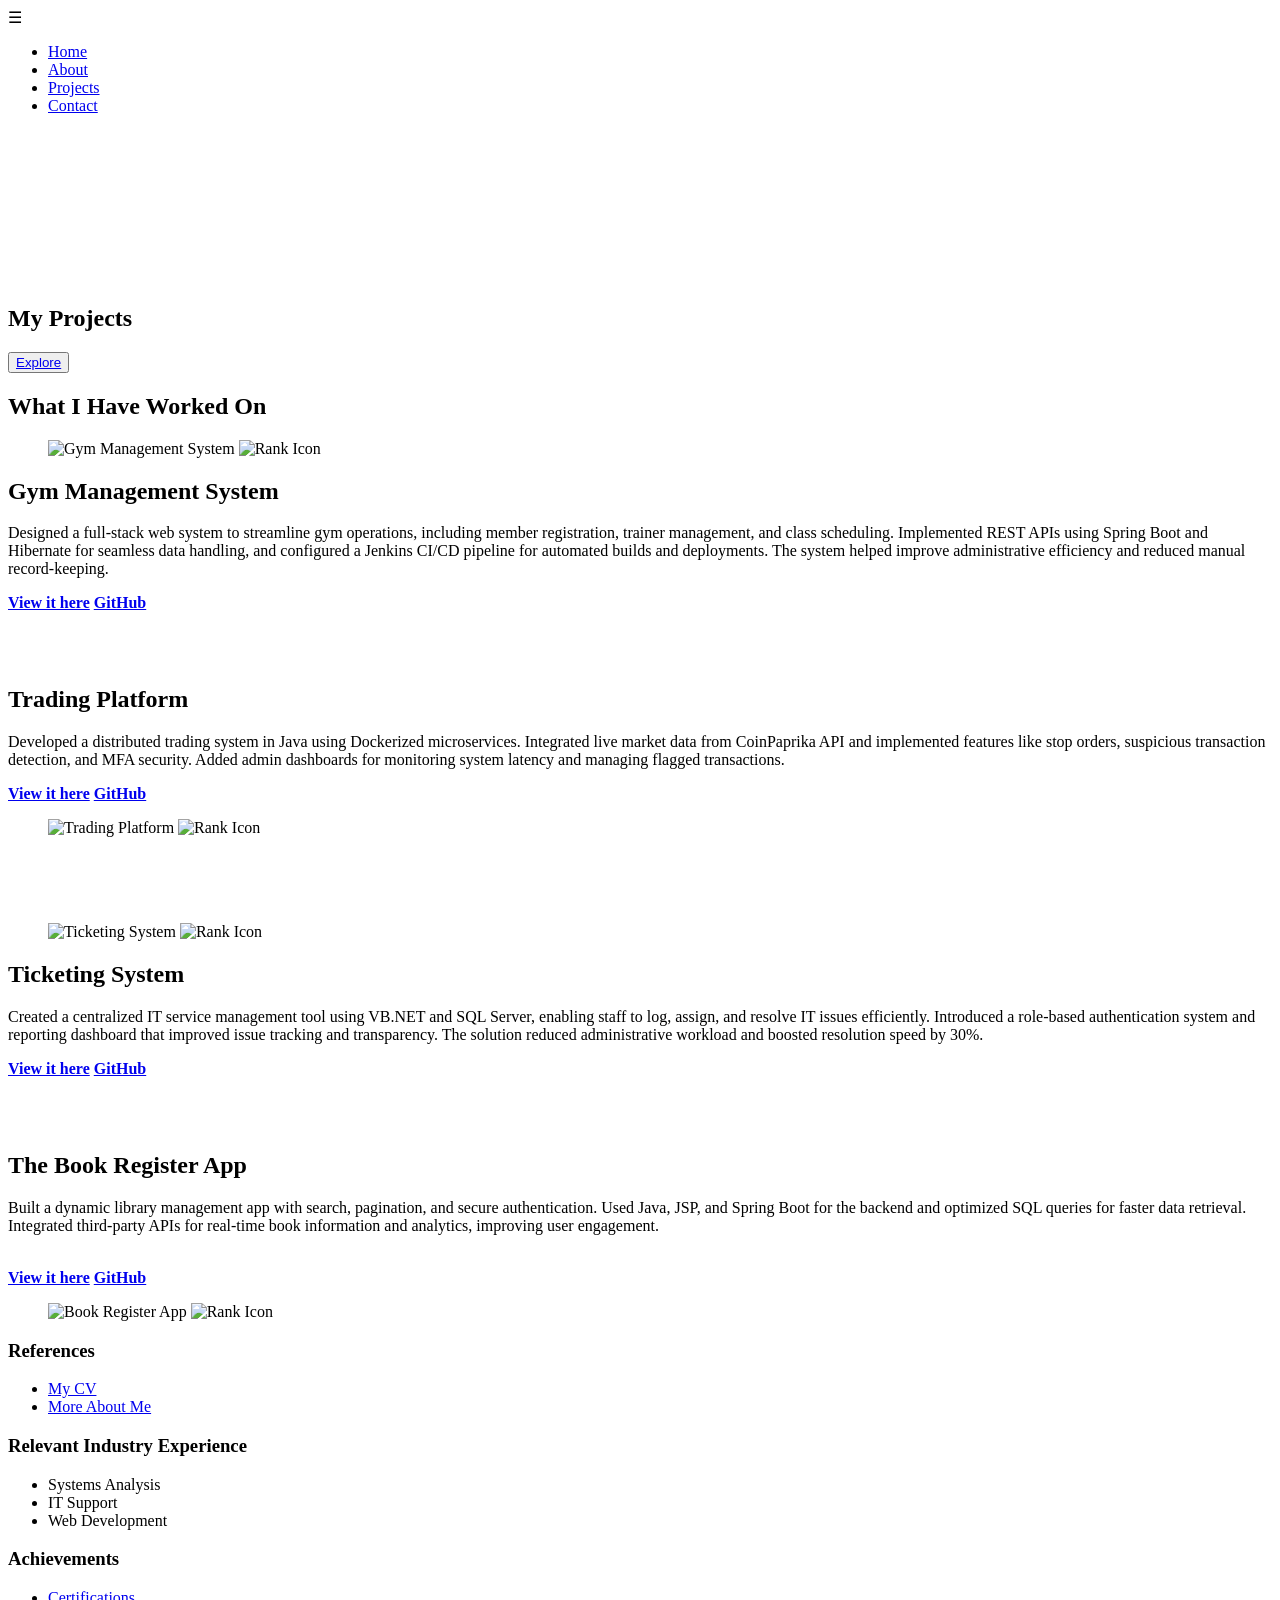
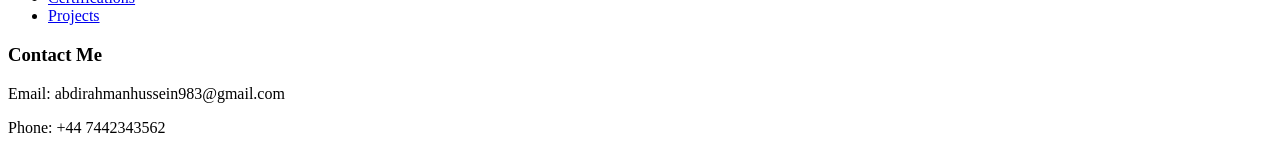
==== Projects.html @ 509d99f1 "Updates Updated Experience section" ====
<!DOCTYPE html>
<html lang="en">
<head>
  <meta charset="UTF-8">
  <meta name="viewport" content="width=device-width, initial-scale=1.0">
  <title>Projects</title>
  <link rel="stylesheet" href="CSS/Contactfinal.css">
  <link rel="stylesheet" href="https://cdn.jsdelivr.net/npm/swiper@9/swiper-bundle.min.css" />
  <script src="https://kit.fontawesome.com/26111a072d.js" crossorigin="anonymous"></script>
  <link href='https://unpkg.com/boxicons@2.1.4/css/boxicons.min.css' rel='stylesheet'>
  <link rel="stylesheet" href="https://cdnjs.cloudflare.com/ajax/libs/remixicon/3.5.0/remixicon.css" crossorigin="">
  <link rel="stylesheet" href="Menubar.css">
  <script src="script.js"></script>
  <link rel="stylesheet" href="reset.css">
  <link rel="stylesheet" href="projects.css">
  <link rel="stylesheet" href="footer.css">

  <style>
    /* Base mobile import (existing) */
    @media (max-width: 768px) {
      @import url('mobile.css');
    }

  @media (max-width: 768px) {

 .project_display {
    flex-direction: column; /* stack vertically */
    align-items: center;
    width: 90%;
    text-align: center;
    box-shadow: 0 2px 8px rgba(0, 0, 0, 0.08);
    margin: 1.5rem auto;
    padding-bottom: 1rem;
  }

  .project_display figure {
    width: 100%;
  }

  .project_display img.fig {
    width: 100%;
    height: auto;
    object-fit: cover;
    border-radius: 0; 
  }

  .project_display .text-container {
    width: 100%;
    padding: 1rem 1.2rem;
    text-align: left; /* consistent with your main site text */
  }

  .text-container h2.header {
    font-size: 1.2rem;
    margin: 0.4rem 0;
  }

  .text-container .paragraph {
    font-size: 0.95rem;
    line-height: 1.5;
  }

  .images {
    justify-content: flex-start;
  }

  .button-container {
    justify-content: flex-start;
  }

  .button-container .button a {
    padding: 8px 14px;
    font-size: 0.9rem;
  }

  .images {
    display: flex;
    justify-content: center;
    gap: 0.8rem;
    margin: 0.8rem 0;
  }

  .images i {
    font-size: 1.3rem;
  }

  /* Make spacing uniform between projects */
  .Projects {
    display: flex;
    flex-direction: column;
    align-items: center;
    gap: 1.8rem;
  }

      /* Footer */
      .footer-content {
        flex-direction: column;
        text-align: center;
        padding: 1rem;
      }

      .footer-section {
        margin-bottom: 1rem;
      }

      .footer-section h3 {
        font-size: 1.1rem;
      }

      .footer-section ul li {
        font-size: 0.95rem;
        padding: 4px 0;
      }

      .contact-info {
        margin-top: 1.5rem;
        text-align: center; 
      }
}

  </style>
</head>

<body>
  <header>
    <nav>
      <div class="menu-icon" id="clicked-menu" onclick="toggleMenu()">&#9776;</div>
      <ul class="menu">
        <li><a href="index.html">Home</a></li>
        <li><a href="About.html">About</a></li>
        <li><a href="Projects.html">Projects</a></li>
        <li><a href="Contact.html">Contact</a></li>
      </ul>
    </nav>
  </header>

  <main>
    <section class="video-section">
      <video autoplay loop muted plays-inline class="back-video">
        <source src="Video.mp4" type="video/mp4">
      </video>
      <div class="video-overlay">
        <h1 class="video-title">My Projects</h1>
        <button class="video-button"><a href="#Projects">Explore</a></button>
      </div>
    </section>

    <section>
      <div class="logos">
        <div class="logos-slide">
          <i class="fab fa-spring-boot spring-boot"></i>
          <i class="fa-brands fa-css3-alt css3"></i>
          <i class="fa-brands fa-java java"></i>
          <i class="fab fa-html5 html5"></i>
          <i class="fa-brands fa-js js"></i>
          <i class="fa-brands fa-aws aws"></i>
          <i class="fa-brands fa-git"></i>
          <i class="fa-brands fa-github"></i>
          <i class="fa-solid fa-database"></i>
          <i class="fa-brands fa-docker"></i>
        </div>
      </div>
    </section>

    <section>
      <h1>What I Have Worked On</h1>
    </section>

    <!-- PROJECTS -->
    <article class="Projects" id="Projects">

      <!-- GYM MANAGEMENT SYSTEM -->
      <div class="project_display">
        <figure>
          <img class="fig" src="gymmgt.jpeg" alt="Gym Management System">
          <img class="badge" src="first.png" alt="Rank Icon" class="overlayed">
        </figure>
        <div class="text-container">
          <h2 class="header">Gym Management System</h2>
          <div class="text-content">
            <p class="paragraph">
              Designed a full-stack web system to streamline gym operations, including member registration, trainer management, and class scheduling.
              Implemented REST APIs using Spring Boot and Hibernate for seamless data handling, and configured a Jenkins CI/CD pipeline for automated builds and deployments.
              The system helped improve administrative efficiency and reduced manual record-keeping.
            </p>
            <div class="images">
              <i class="fa-brands fa-css3-alt css3"></i>
              <i class="fa-brands fa-java java"></i>
              <i class="fab fa-html5 html5"></i>
            </div>
            <div class="button-container">
              <b class="button"><a href="#">View it here</a></b>
              <b class="button"><a href="https://github.com/Abdul-Hussein/GymMgt.git" target="_blank">GitHub</a></b>
            </div>
          </div>
        </div>
      </div>

      <br><br><br>

      <!-- TRADING PLATFORM -->
      <div class="project_display">
        <div class="text-container">
          <h2 class="header">Trading Platform</h2>
          <div class="text-content">
            <p class="paragraph">
              Developed a distributed trading system in Java using Dockerized microservices.
              Integrated live market data from CoinPaprika API and implemented features like stop orders, suspicious transaction detection, and MFA security.
              Added admin dashboards for monitoring system latency and managing flagged transactions.
            </p>
            <div class="images">
              <i class="fa-brands fa-java java"></i>
              <i class="fa-brands fa-docker"></i>
              <i class="fa-solid fa-database"></i>
            </div>
            <div class="button-container">
              <b class="button"><a href="#">View it here</a></b>
              <b class="button"><a href="https://github.com/Abdul-Hussein/Trading-Platform" target="_blank">GitHub</a></b>
            </div>
          </div>
        </div>
        <figure>
          <img class="fig" src="trading.png" alt="Trading Platform">
          <img class="badge" src="second.png" alt="Rank Icon" class="overlayed">
        </figure>
      </div>

      <br><br><br>

      <!-- TICKETING SYSTEM -->
      <div class="project_display">
        <figure>
          <img class="fig" src="ticketingsystem.png" alt="Ticketing System">
          <img class="badge" src="third.png" alt="Rank Icon" class="overlayed">
        </figure>
        <div class="text-container">
          <h2 class="header">Ticketing System</h2>
          <div class="text-content">
            <p class="paragraph">
              Created a centralized IT service management tool using VB.NET and SQL Server, enabling staff to log, assign, and resolve IT issues efficiently.
              Introduced a role-based authentication system and reporting dashboard that improved issue tracking and transparency.
              The solution reduced administrative workload and boosted resolution speed by 30%.
            </p>
            <div class="images">
              <i class="fa-brands fa-windows"></i>
              <i class="fa-solid fa-database"></i>
            </div>
            <div class="button-container">
              <b class="button"><a href="#">View it here</a></b>
              <b class="button"><a href="https://github.com/Abdul-Hussein/TicketingSystem" target="_blank">GitHub</a></b>
            </div>
          </div>
        </div>
      </div>

      <br><br><br>

      <!-- BOOK REGISTER APP -->
      <div class="project_display">
        <div class="text-container">
          <h2 class="header">The Book Register App</h2>
          <div class="text-content">
            <p class="paragraph">
              Built a dynamic library management app with search, pagination, and secure authentication.
              Used Java, JSP, and Spring Boot for the backend and optimized SQL queries for faster data retrieval.
              Integrated third-party APIs for real-time book information and analytics, improving user engagement.
            </p>
            <div class="images">
              <img class="project-languages" src="Spring-boot-logo.png" alt="">
              <i class="fa-brands fa-java java"></i>
              <i class="fab fa-html5 html5"></i>
              <i class="fa-brands fa-css3-alt css3"></i>
            </div>
            <div class="button-container">
              <b class="button"><a href="#">View it here</a></b>
              <b class="button"><a href="https://github.com/Abdul-Hussein/BookManagement.git" target="_blank">GitHub</a></b>
            </div>
          </div>
        </div>
        <figure>
          <img class="fig" src="Bookreg-photo.png" alt="Book Register App">
          <img class="badge" src="fourth.png" alt="Rank Icon" class="overlayed">
        </figure>
      </div>
    </article>
  </main>

  <footer class="footer">
    <div class="footer-content">
      <div class="footer-section">
        <h3>References</h3>
        <ul>
          <li><a href="CV.html">My CV</a></li>
          <li><a href="Home-BlogPage.html">More About Me</a></li>
        </ul>
      </div>

      <div class="footer-section">
        <h3>Relevant Industry Experience</h3>
        <ul>
          <li>Systems Analysis</li>
          <li>IT Support</li>
          <li>Web Development</li>
        </ul>
      </div>

      <div class="footer-section">
        <h3>Achievements</h3>
        <ul>
          <li><a href="#certifications">Certifications</a></li>
          <li><a href="Projectsfinal.html">Projects</a></li>
        </ul>
      </div>
    </div>

    <div class="contact-info">
      <h3>Contact Me</h3>
      <p>Email: abdirahmanhussein983@gmail.com</p>
      <p>Phone: +44 7442343562</p>
    </div>
  </footer>
</body>
</html>
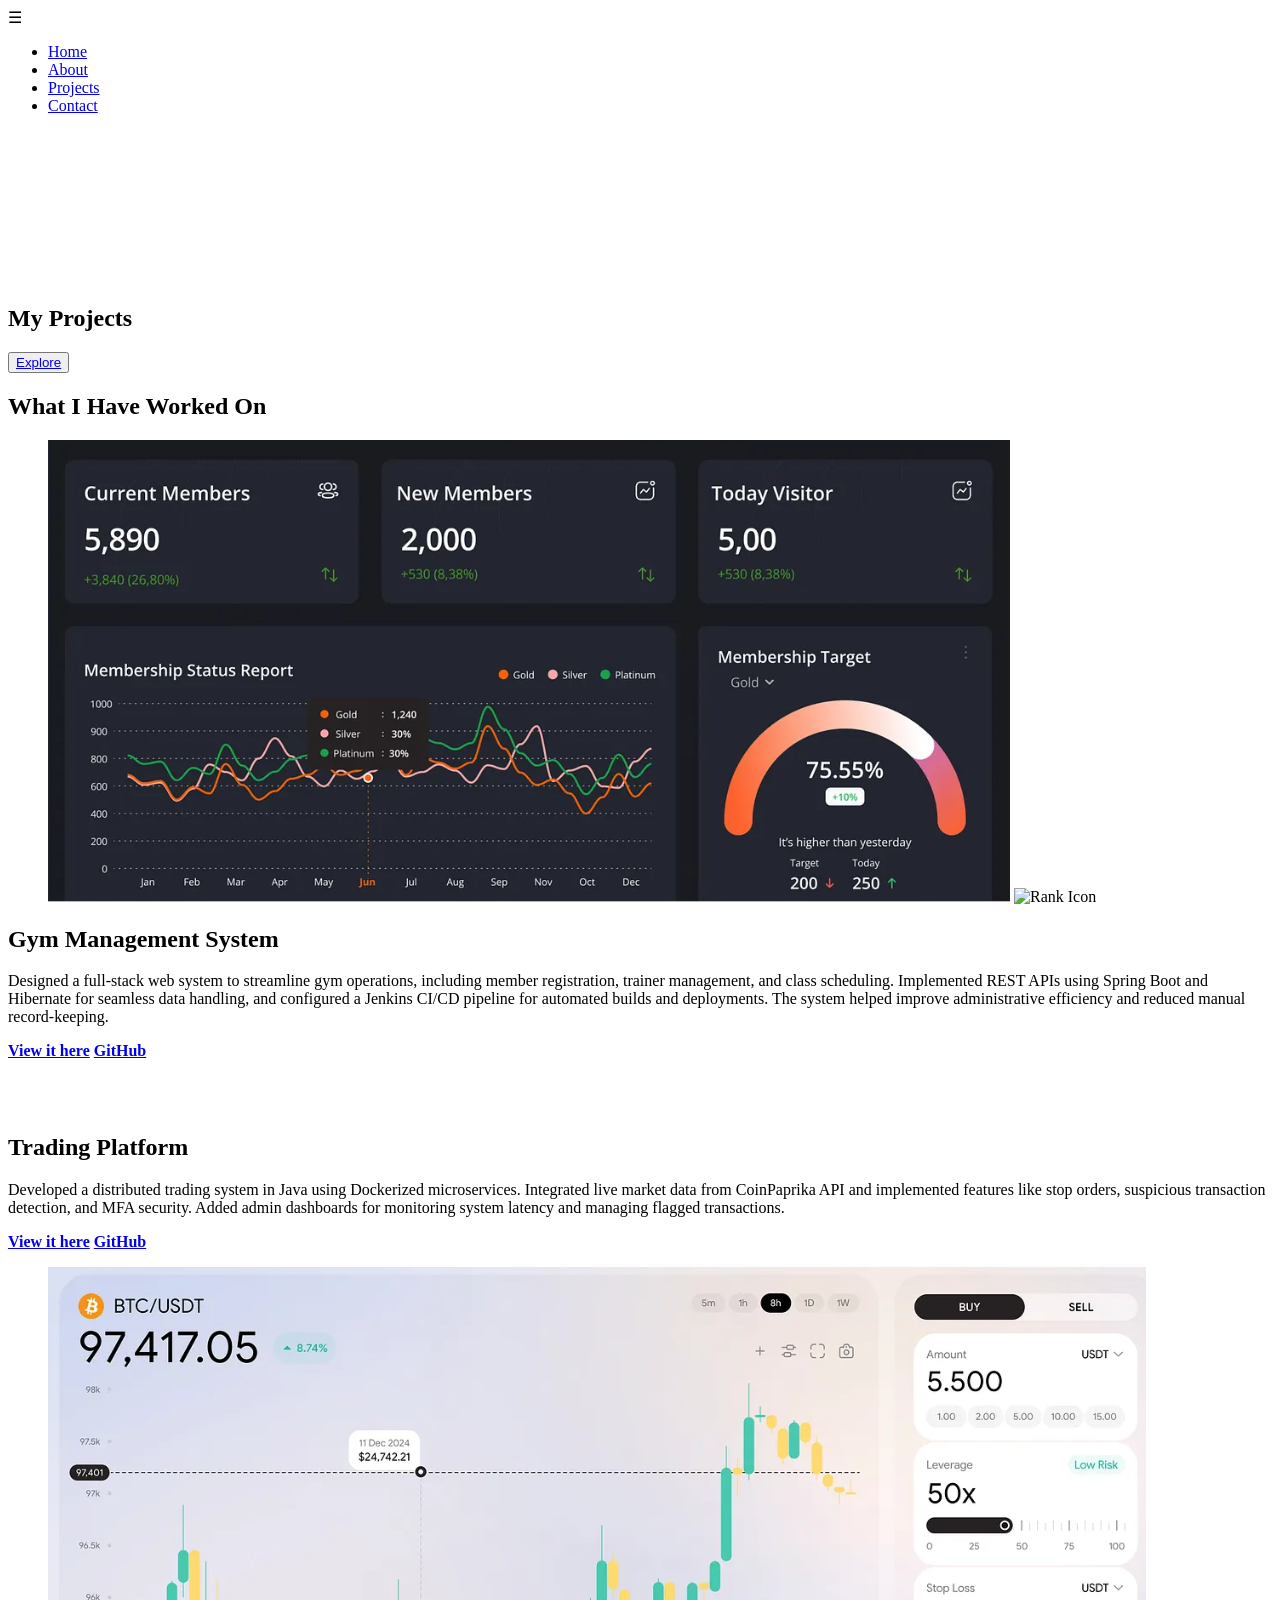
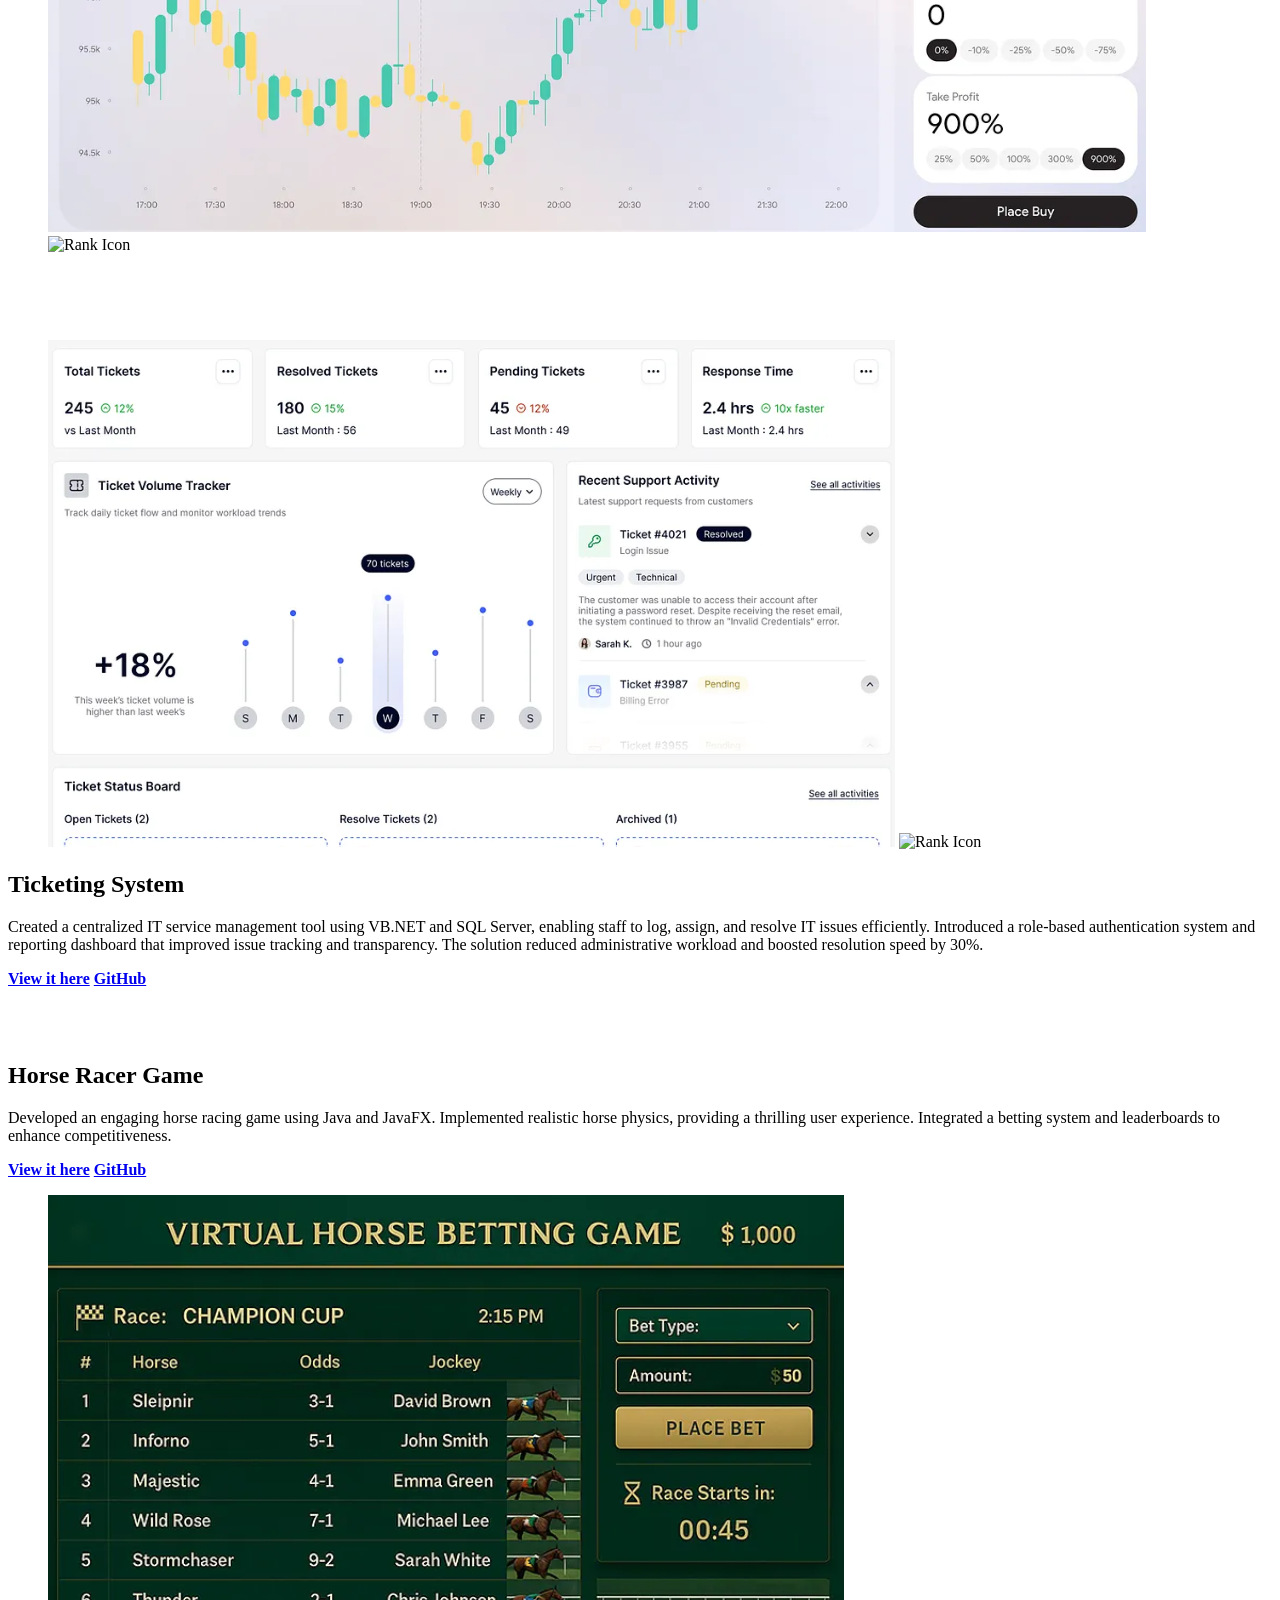
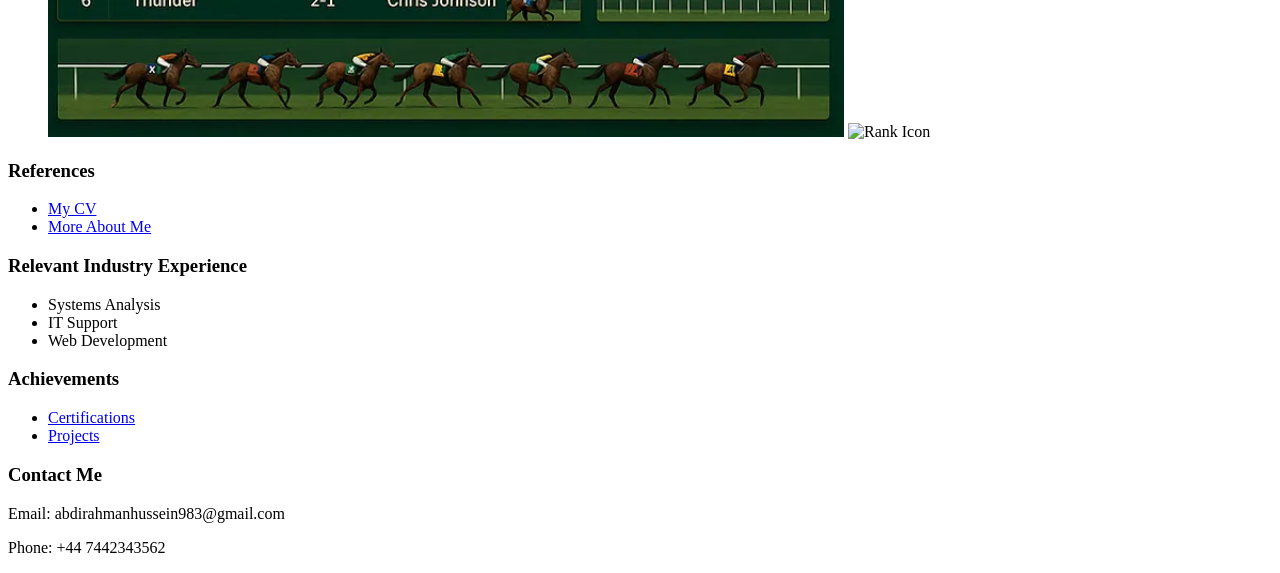
==== commit 7006b770: "Further Updates" ====
--- a/Projects.html
+++ b/Projects.html
@@ -114,7 +114,7 @@
 
       .contact-info {
         margin-top: 1.5rem;
-        text-align: center; 
+        text-align: center;
       }
 }
 
@@ -172,7 +172,7 @@
       <!-- GYM MANAGEMENT SYSTEM -->
       <div class="project_display">
         <figure>
-          <img class="fig" src="gymmgt.jpeg" alt="Gym Management System">
+          <img class="fig" src="gymmgt.png" alt="Gym Management System">
           <img class="badge" src="first.png" alt="Rank Icon" class="overlayed">
         </figure>
         <div class="text-container">
@@ -258,27 +258,26 @@
       <!-- BOOK REGISTER APP -->
       <div class="project_display">
         <div class="text-container">
-          <h2 class="header">The Book Register App</h2>
+          <h2 class="header">Horse Racer Game</h2>
           <div class="text-content">
             <p class="paragraph">
-              Built a dynamic library management app with search, pagination, and secure authentication.
-              Used Java, JSP, and Spring Boot for the backend and optimized SQL queries for faster data retrieval.
-              Integrated third-party APIs for real-time book information and analytics, improving user engagement.
+              Developed an engaging horse racing game using Java and JavaFX.
+              Implemented realistic horse physics, providing a thrilling user experience.
+              Integrated a betting system and leaderboards to enhance competitiveness.
             </p>
             <div class="images">
-              <img class="project-languages" src="Spring-boot-logo.png" alt="">
               <i class="fa-brands fa-java java"></i>
               <i class="fab fa-html5 html5"></i>
               <i class="fa-brands fa-css3-alt css3"></i>
             </div>
             <div class="button-container">
               <b class="button"><a href="#">View it here</a></b>
-              <b class="button"><a href="https://github.com/Abdul-Hussein/BookManagement.git" target="_blank">GitHub</a></b>
+              <b class="button"><a href="https://github.com/Abdul-Hussein/HORSE-RACER-GAME" target="_blank">GitHub</a></b>
             </div>
           </div>
         </div>
         <figure>
-          <img class="fig" src="Bookreg-photo.png" alt="Book Register App">
+          <img class="fig" src="HorseRacer.png" alt="Horse Racer Game">
           <img class="badge" src="fourth.png" alt="Rank Icon" class="overlayed">
         </figure>
       </div>
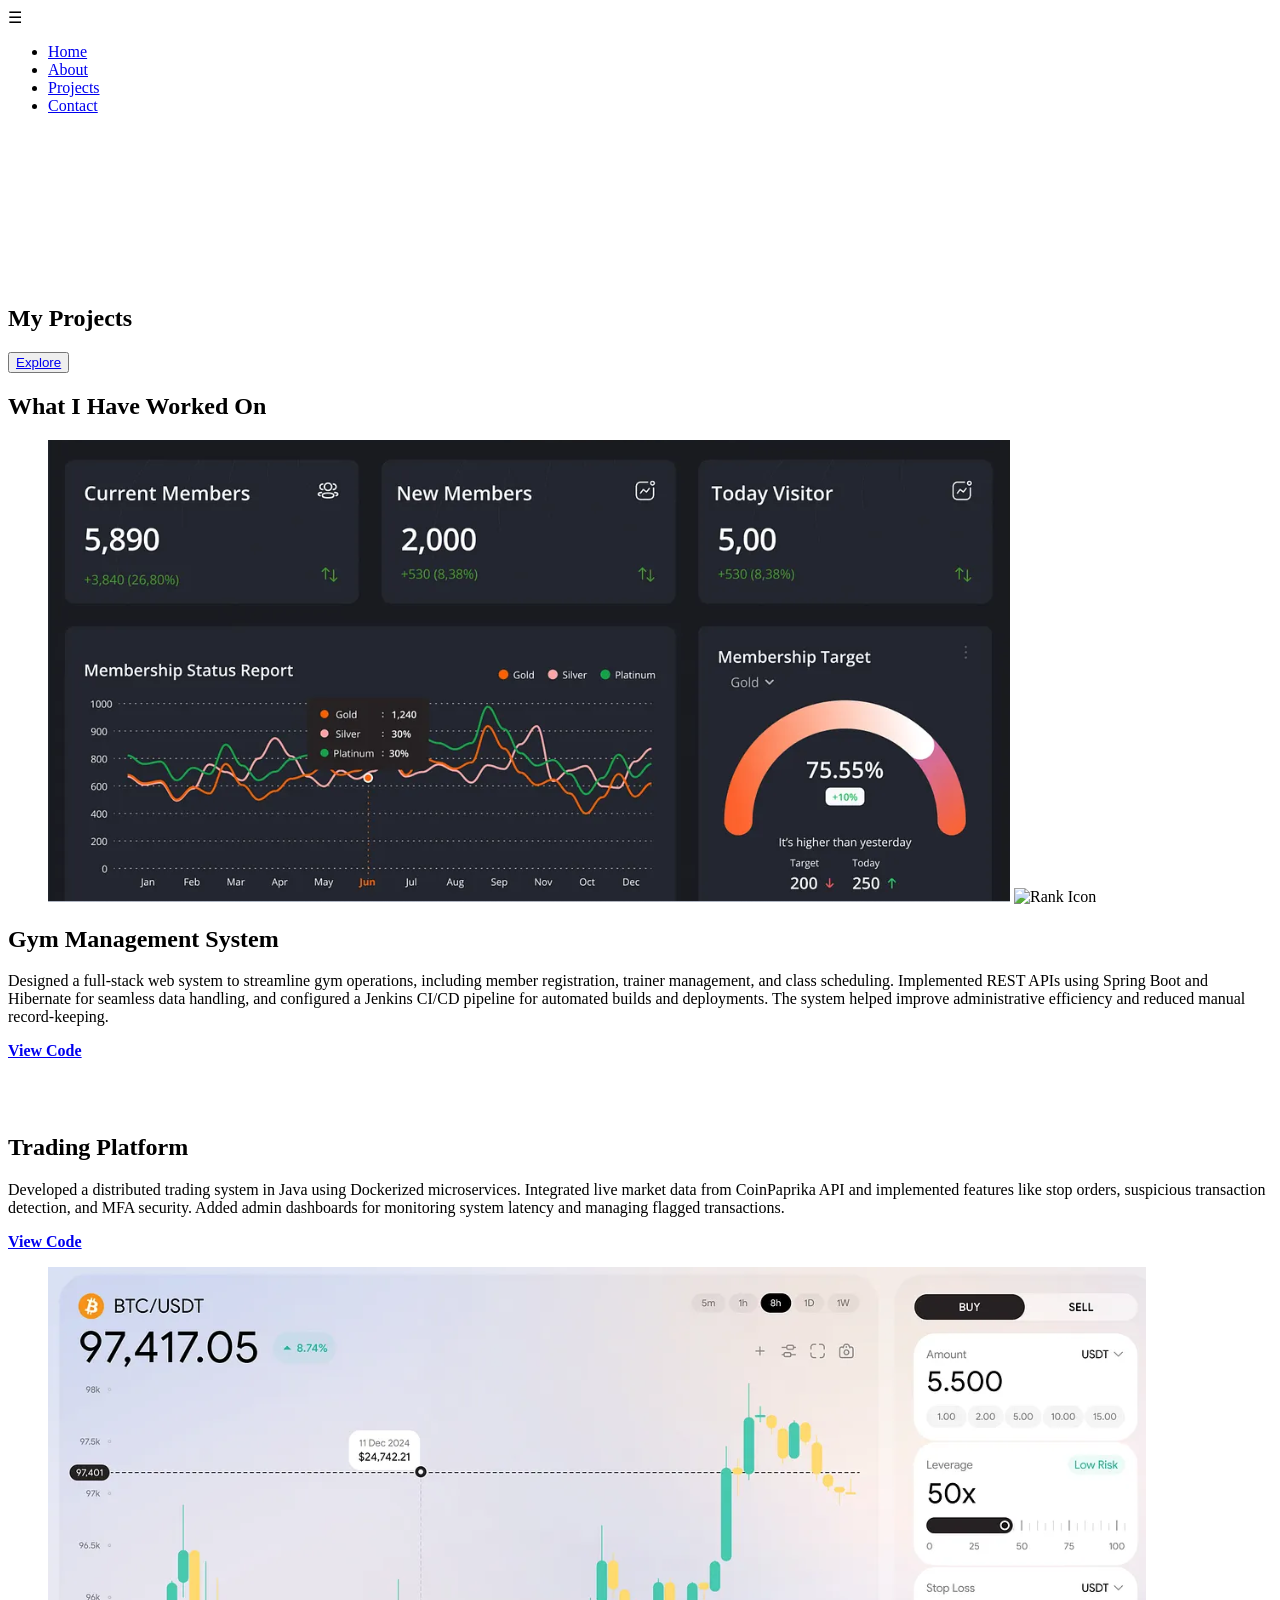
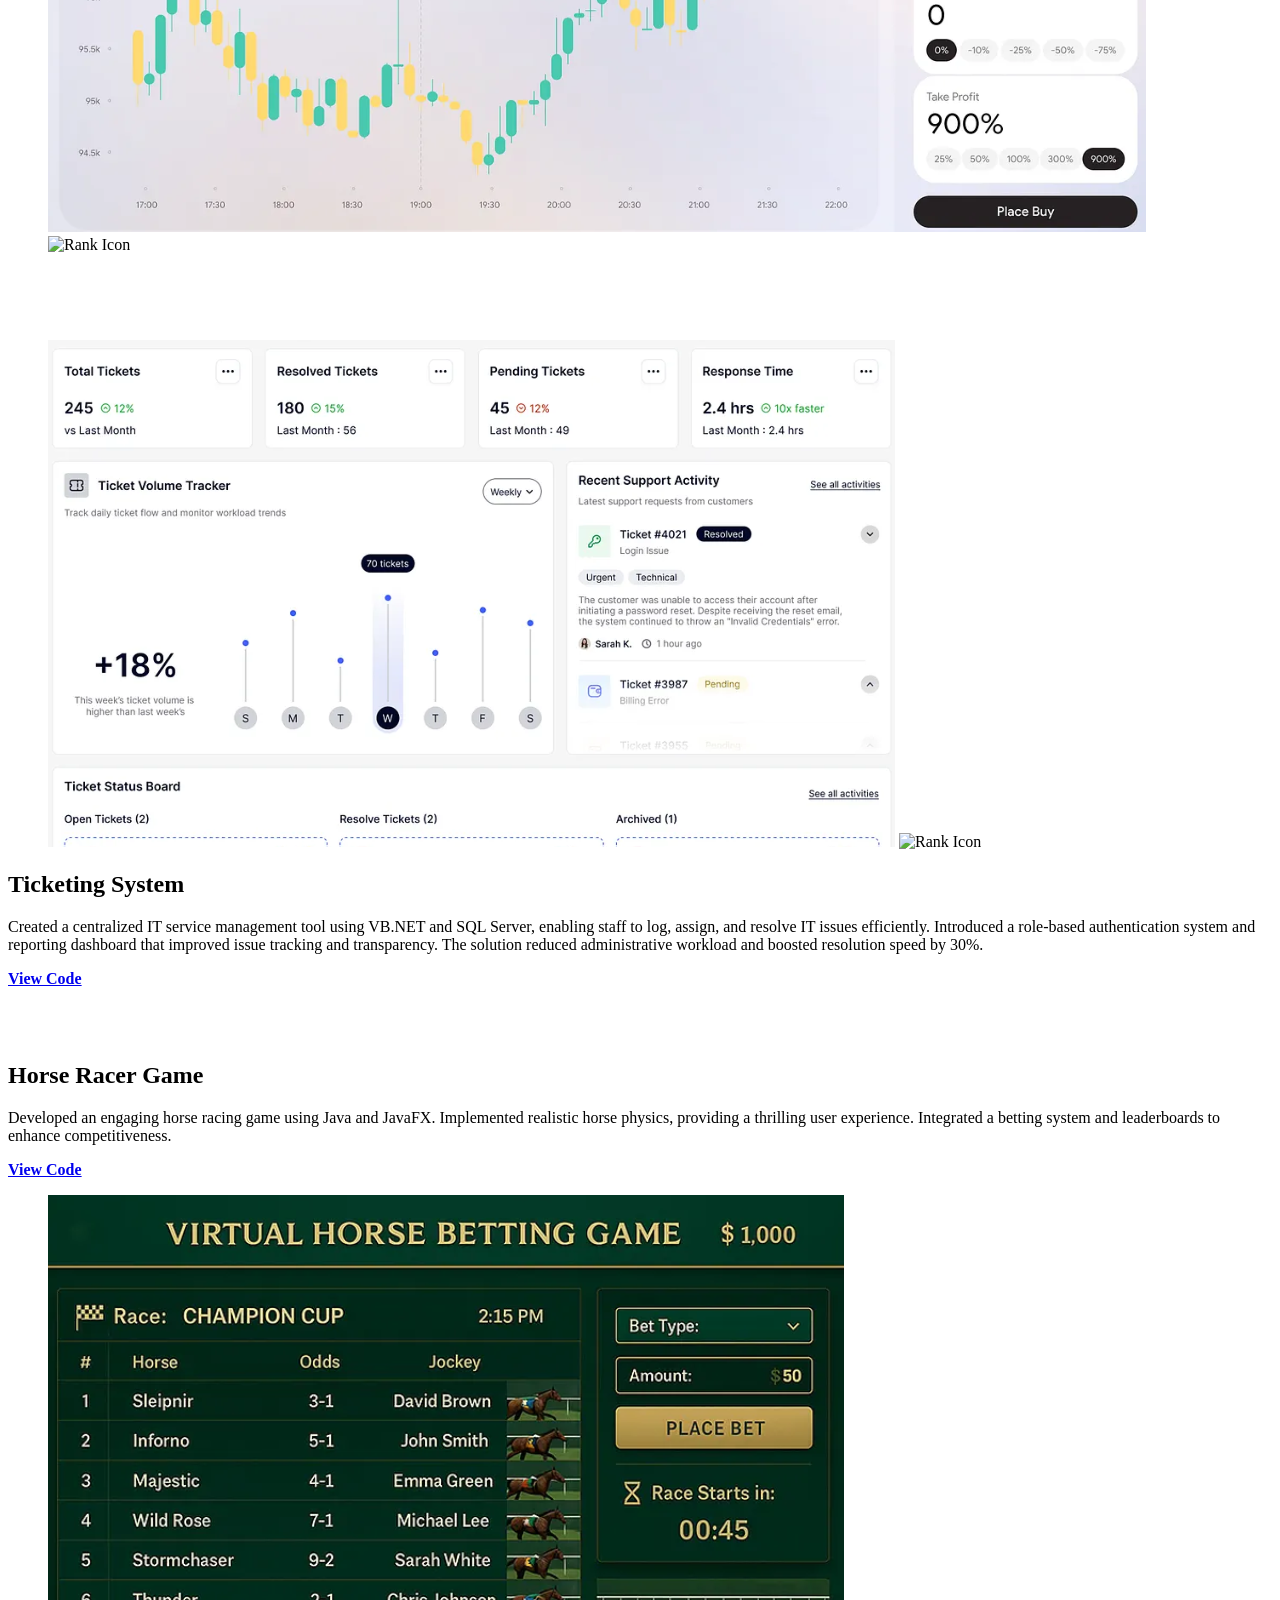
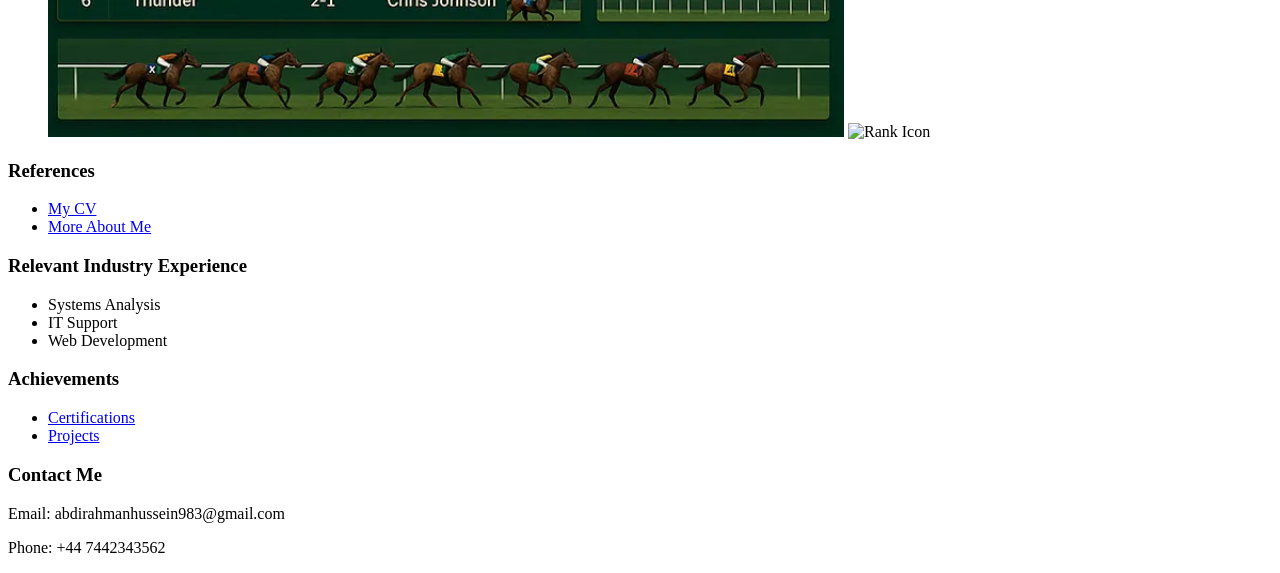
==== commit 3591a724: "Update" ====
--- a/Projects.html
+++ b/Projects.html
@@ -32,17 +32,24 @@
     margin: 1.5rem auto;
     padding-bottom: 1rem;
   }
+.project_display img {
+  border-radius: 0 !important;
+}
+.project_display figure {
+  border-radius: 0 !important;
+  overflow: hidden; /* prevents inherited rounding from parent */
+}
 
   .project_display figure {
     width: 100%;
   }
 
-  .project_display img.fig {
-    width: 100%;
-    height: auto;
-    object-fit: cover;
-    border-radius: 0; 
-  }
+.project_display img.fig {
+  border-radius: 0 !important;  /* force square corners */
+  object-fit: cover;            /* ensures clean cropping */
+  display: block;               /* prevents spacing artifacts */
+}
+
 
   .project_display .text-container {
     width: 100%;
@@ -189,8 +196,7 @@
               <i class="fab fa-html5 html5"></i>
             </div>
             <div class="button-container">
-              <b class="button"><a href="#">View it here</a></b>
-              <b class="button"><a href="https://github.com/Abdul-Hussein/GymMgt.git" target="_blank">GitHub</a></b>
+              <b class="button"><a href="https://github.com/Abdul-Hussein/Gym-System" target="_blank">View Code</a></b>
             </div>
           </div>
         </div>
@@ -214,8 +220,7 @@
               <i class="fa-solid fa-database"></i>
             </div>
             <div class="button-container">
-              <b class="button"><a href="#">View it here</a></b>
-              <b class="button"><a href="https://github.com/Abdul-Hussein/Trading-Platform" target="_blank">GitHub</a></b>
+              <b class="button"><a href="https://github.com/Abdul-Hussein/Trading-Platform" target="_blank">View Code</a></b>
             </div>
           </div>
         </div>
@@ -246,8 +251,7 @@
               <i class="fa-solid fa-database"></i>
             </div>
             <div class="button-container">
-              <b class="button"><a href="#">View it here</a></b>
-              <b class="button"><a href="https://github.com/Abdul-Hussein/TicketingSystem" target="_blank">GitHub</a></b>
+              <b class="button"><a href="https://github.com/Abdul-Hussein/Ticketing-system" target="_blank">View Code</a></b>
             </div>
           </div>
         </div>
@@ -271,8 +275,7 @@
               <i class="fa-brands fa-css3-alt css3"></i>
             </div>
             <div class="button-container">
-              <b class="button"><a href="#">View it here</a></b>
-              <b class="button"><a href="https://github.com/Abdul-Hussein/HORSE-RACER-GAME" target="_blank">GitHub</a></b>
+              <b class="button"><a href="https://github.com/Abdul-Hussein/HORSE-RACER-GAME" target="_blank">View Code</a></b>
             </div>
           </div>
         </div>
